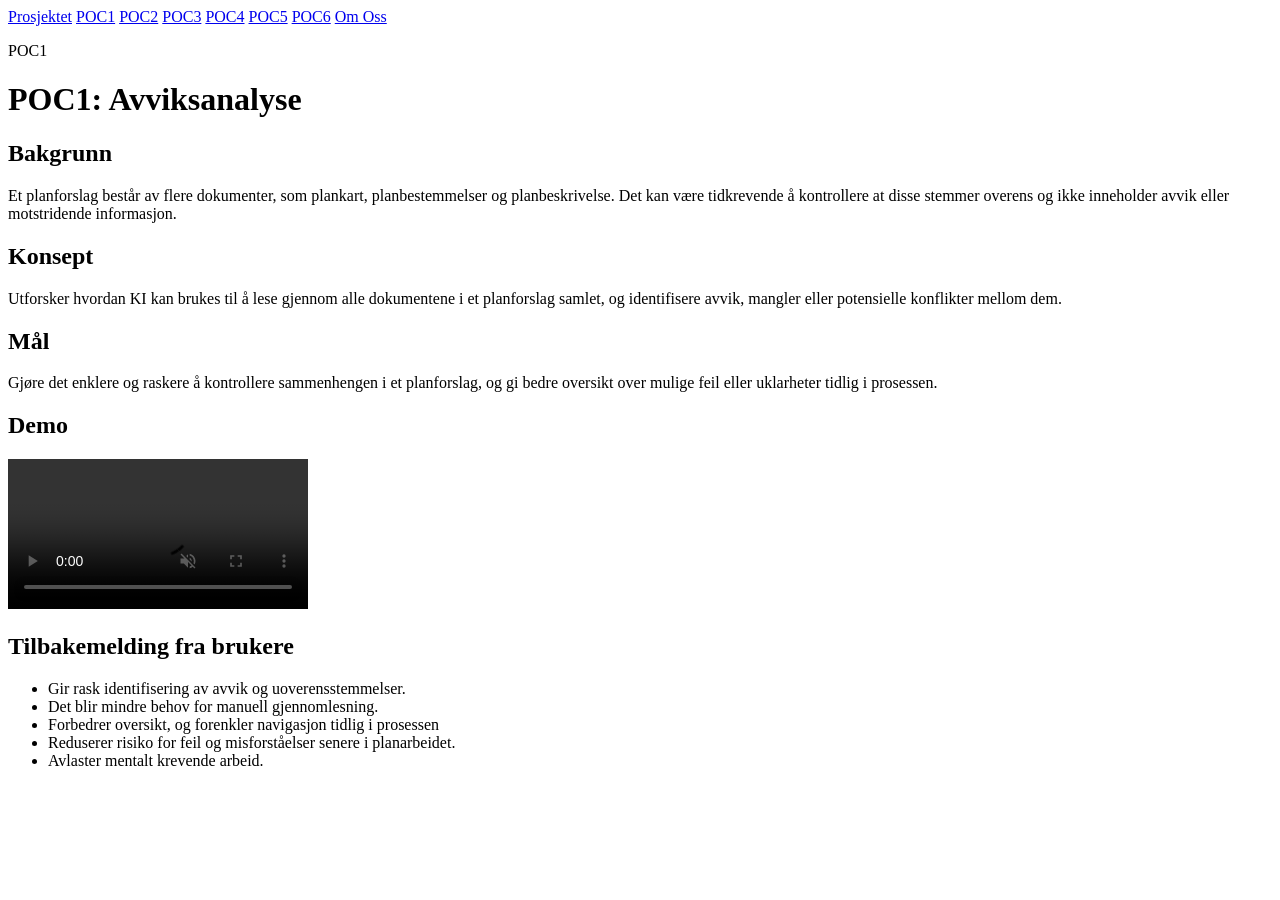
==== POC1.html @ 22160023 "Autolpay for videoene La til autoplay for alle videoene, og behold mulighet til å spole og pause" ====
<!DOCTYPE html>
<html lang="no">
<head>
    <meta charset="UTF-8">
    <meta name="viewport" content="width=device-width, initial-scale=1.0">
    <title>POC1: Avviksanalyse</title>
    <link rel="stylesheet" href="style.css">
</head>
<body>
    <div class="page-shell">
            <nav class="site-nav" aria-label="Hovedmeny">
                <a href="index.html">Prosjektet</a>
                <a href="POC1.html">POC1</a>
                <a href="POC2.html">POC2</a>
                <a href="POC3.html">POC3</a>
                <a href="POC4.html">POC4</a>
                <a href="POC5.html">POC5</a>
                <a href="POC6.html">POC6</a>
                <a href="om-oss.html">Om Oss</a>
        </nav>
        <main class="container section poc-page">
            <p class="section-label">POC1</p>
            <h1>POC1: Avviksanalyse</h1>
        <h2>Bakgrunn</h2>
        <p> Et planforslag består av flere dokumenter, som plankart, planbestemmelser og planbeskrivelse. Det kan være tidkrevende å  kontrollere at disse stemmer overens og ikke inneholder avvik eller motstridende informasjon. </p>
        <h2>Konsept</h2>
        <p>Utforsker hvordan KI kan brukes til å lese gjennom alle dokumentene i et planforslag samlet, og identifisere avvik, mangler eller potensielle konflikter mellom dem.</p>
        <h2>Mål</h2>
        <p>Gjøre det enklere og raskere å kontrollere sammenhengen i et planforslag, og gi bedre oversikt over mulige feil eller uklarheter tidlig i prosessen.</p>
        <h2>Demo</h2>
        <video  autoplay loop muted playsinline controls>
            <source src="Demo/POC1Demo.mp4" type="video/mp4">
            Nettleseren din stotter ikke avspilling av video.
        </video>

        <h2>Tilbakemelding fra brukere</h2>
        <ul>
            <li>Gir rask identifisering av avvik og uoverensstemmelser.</li>
            <li>Det blir mindre behov for manuell gjennomlesning.</li>
            <li>Forbedrer oversikt, og forenkler navigasjon tidlig i prosessen</li>
            <li>Reduserer risiko for feil og misforståelser senere i planarbeidet.</li>
            <li>Avlaster mentalt krevende arbeid.</li>
        </ul>
        </main>
    </div>
</body>
</html>
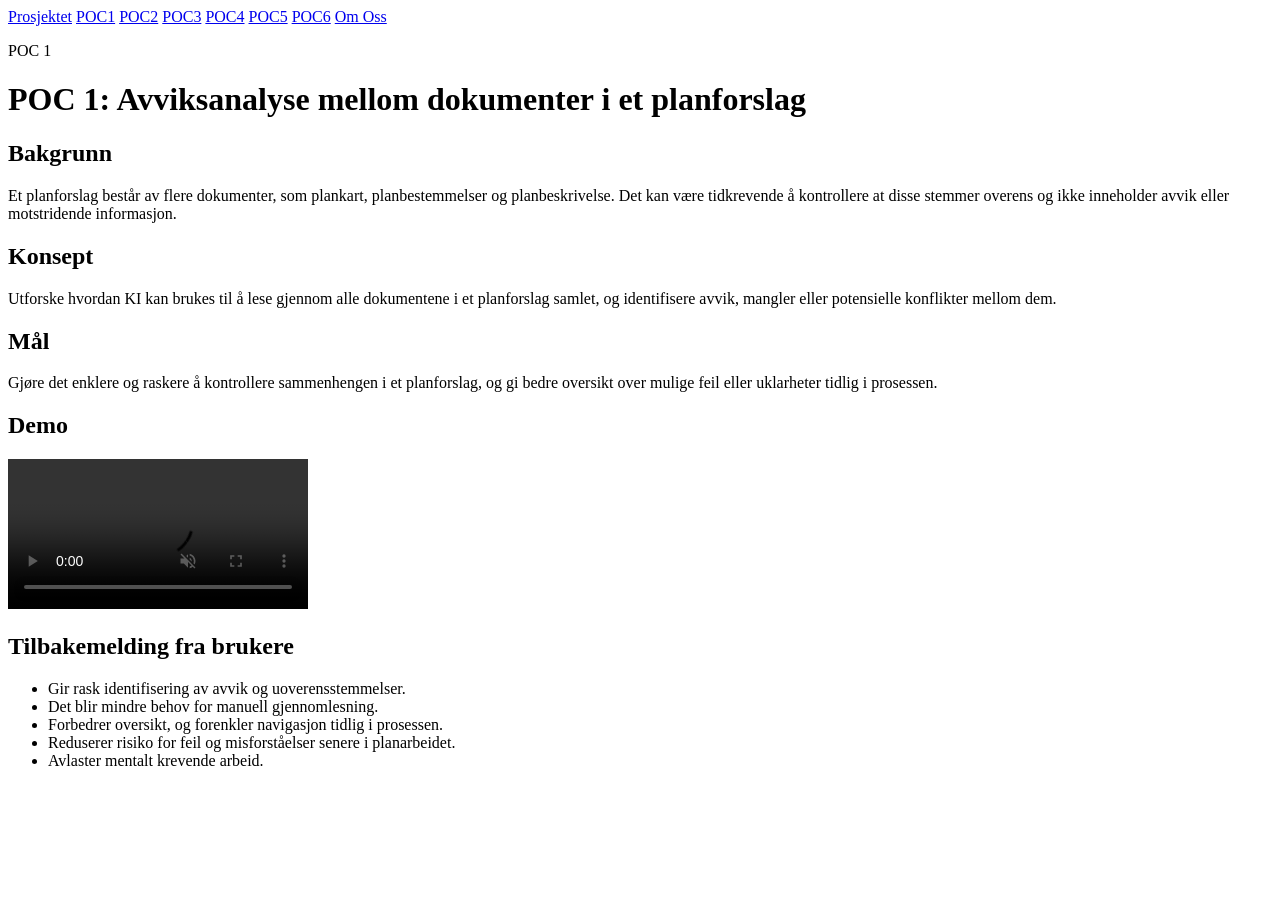
==== commit d8e148f1: "Fikset gramatikk og forklaring Fikset gramatiske feil oppdatert forklaring på POC 4 og 5 Oppdatert o" ====
--- a/POC1.html
+++ b/POC1.html
@@ -19,12 +19,12 @@
                 <a href="om-oss.html">Om Oss</a>
         </nav>
         <main class="container section poc-page">
-            <p class="section-label">POC1</p>
-            <h1>POC1: Avviksanalyse</h1>
+            <p class="section-label">POC 1</p>
+            <h1>POC 1: Avviksanalyse mellom dokumenter i et planforslag</h1>
         <h2>Bakgrunn</h2>
         <p> Et planforslag består av flere dokumenter, som plankart, planbestemmelser og planbeskrivelse. Det kan være tidkrevende å  kontrollere at disse stemmer overens og ikke inneholder avvik eller motstridende informasjon. </p>
         <h2>Konsept</h2>
-        <p>Utforsker hvordan KI kan brukes til å lese gjennom alle dokumentene i et planforslag samlet, og identifisere avvik, mangler eller potensielle konflikter mellom dem.</p>
+        <p>Utforske hvordan KI kan brukes til å lese gjennom alle dokumentene i et planforslag samlet, og identifisere avvik, mangler eller potensielle konflikter mellom dem.</p>
         <h2>Mål</h2>
         <p>Gjøre det enklere og raskere å kontrollere sammenhengen i et planforslag, og gi bedre oversikt over mulige feil eller uklarheter tidlig i prosessen.</p>
         <h2>Demo</h2>
@@ -37,7 +37,7 @@
         <ul>
             <li>Gir rask identifisering av avvik og uoverensstemmelser.</li>
             <li>Det blir mindre behov for manuell gjennomlesning.</li>
-            <li>Forbedrer oversikt, og forenkler navigasjon tidlig i prosessen</li>
+            <li>Forbedrer oversikt, og forenkler navigasjon tidlig i prosessen.</li>
             <li>Reduserer risiko for feil og misforståelser senere i planarbeidet.</li>
             <li>Avlaster mentalt krevende arbeid.</li>
         </ul>
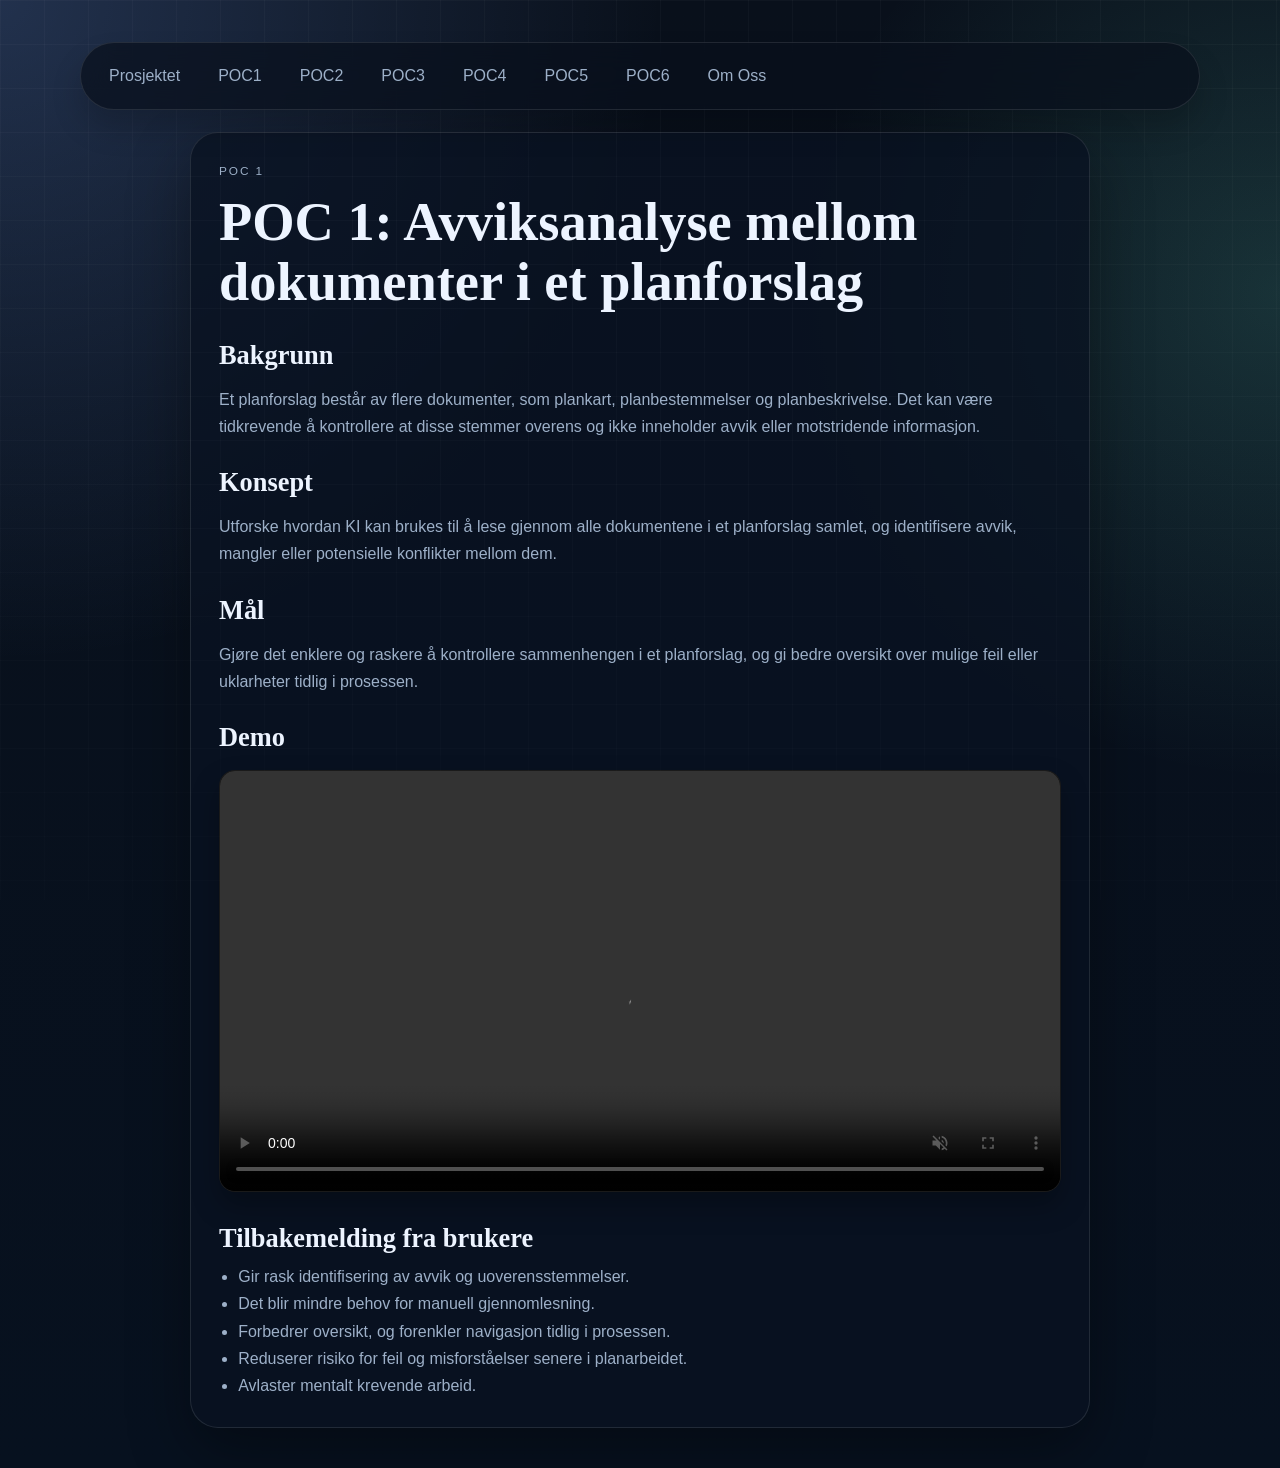
==== commit a184bf2c: "prøvde får endre hvis det ikke ser bra ut" ====
--- a/POC1.html
+++ b/POC1.html
@@ -9,15 +9,22 @@
 <body>
     <div class="page-shell">
             <nav class="site-nav" aria-label="Hovedmeny">
-                <a href="index.html">Prosjektet</a>
-                <a href="POC1.html">POC1</a>
-                <a href="POC2.html">POC2</a>
-                <a href="POC3.html">POC3</a>
-                <a href="POC4.html">POC4</a>
-                <a href="POC5.html">POC5</a>
-                <a href="POC6.html">POC6</a>
-                <a href="om-oss.html">Om Oss</a>
-        </nav>
+                <button class="nav-toggle" aria-expanded="false" aria-controls="primary-menu">
+                    <span class="nav-toggle__icon" aria-hidden="true"></span>
+                    <span class="nav-toggle__text">Meny</span>
+                </button>
+
+                <div class="site-nav__links" id="primary-menu">
+                    <a href="index.html">Prosjektet</a>
+                    <a href="POC1.html">POC1</a>
+                    <a href="POC2.html">POC2</a>
+                    <a href="POC3.html">POC3</a>
+                    <a href="POC4.html">POC4</a>
+                    <a href="POC5.html">POC5</a>
+                    <a href="POC6.html">POC6</a>
+                    <a href="om-oss.html">Om Oss</a>
+                </div>
+            </nav>
         <main class="container section poc-page">
             <p class="section-label">POC 1</p>
             <h1>POC 1: Avviksanalyse mellom dokumenter i et planforslag</h1>
@@ -43,5 +50,6 @@
         </ul>
         </main>
     </div>
+    <script src="script.js"></script>
 </body>
 </html>
--- a/style.css
+++ b/style.css
@@ -0,0 +1,382 @@
+
+:root {
+	color-scheme: dark;
+	--bg: #07111f;
+	--panel: rgba(10, 18, 34, 0.78);
+	--text: #edf4ff;
+	--muted: #9db0c8;
+	--accent: #6be4c8;
+	--border: rgba(255, 255, 255, 0.1);
+	--shadow: 0 24px 60px rgba(0, 0, 0, 0.35);
+}
+
+* {
+	box-sizing: border-box;
+}
+
+html {
+	scroll-behavior: smooth;
+}
+
+body {
+	margin: 0;
+	min-height: 100vh;
+	font-family: "Trebuchet MS", "Segoe UI", sans-serif;
+	color: var(--text);
+	background:
+		radial-gradient(circle at top left, rgba(122, 167, 255, 0.22), transparent 34%),
+		radial-gradient(circle at right 20%, rgba(107, 228, 200, 0.16), transparent 28%),
+		linear-gradient(180deg, #09101b 0%, var(--bg) 100%);
+}
+
+body::before {
+	content: "";
+	position: fixed;
+	inset: 0;
+	pointer-events: none;
+	background-image: linear-gradient(rgba(255, 255, 255, 0.03) 1px, transparent 1px),
+		linear-gradient(90deg, rgba(255, 255, 255, 0.03) 1px, transparent 1px);
+	background-size: 44px 44px;
+	mask-image: linear-gradient(180deg, rgba(0, 0, 0, 0.9), rgba(0, 0, 0, 0.35));
+}
+
+a {
+	color: inherit;
+	text-decoration: none;
+}
+
+.social-link {
+	display: inline-block;
+	margin-top: 8px;
+	padding: 8px 12px;
+	border: 1px solid rgba(107, 228, 200, 0.35);
+	border-radius: 999px;
+	background: rgba(107, 228, 200, 0.08);
+	color: var(--text);
+	font-weight: 600;
+	text-decoration: underline;
+	text-decoration-thickness: 1.5px;
+	text-underline-offset: 0.18em;
+	transition: transform 160ms ease, background 160ms ease, border-color 160ms ease;
+}
+
+.social-link:hover,
+.social-link:focus-visible {
+	background: rgba(107, 228, 200, 0.16);
+	border-color: rgba(107, 228, 200, 0.7);
+	transform: translateY(-1px);
+	outline: none;
+}
+
+.page-shell {
+	width: min(1120px, calc(100% - 32px));
+	margin: 0 auto;
+	padding: 24px 0 40px;
+}
+
+.hero {
+	display: grid;
+	grid-template-columns: 1.4fr 0.9fr;
+	gap: 24px;
+	align-items: stretch;
+	padding: 30px;
+	border: 1px solid var(--border);
+	border-radius: 28px;
+	background: linear-gradient(145deg, rgba(14, 24, 42, 0.96), rgba(9, 16, 29, 0.9));
+	box-shadow: var(--shadow);
+}
+
+.eyebrow,
+.section-label,
+.poc-card__tag {
+	margin: 0 0 12px;
+	text-transform: uppercase;
+	letter-spacing: 0.16em;
+	font-size: 0.74rem;
+	color: var(--accent);
+}
+
+.hero h1,
+.intro h2,
+.poc-card h3 {
+	margin: 0;
+	line-height: 1.02;
+	font-family: "Georgia", "Times New Roman", serif;
+}
+
+.hero h1 {
+	font-size: clamp(2.8rem, 6vw, 5.6rem);
+	max-width: 10ch;
+}
+
+.hero__lead,
+.intro p,
+.poc-card p,
+.panel-card p,
+.site-footer p {
+	color: var(--muted);
+	line-height: 1.65;
+}
+
+.hero__lead {
+	max-width: 58ch;
+	margin: 18px 0 0;
+	font-size: 1.05rem;
+}
+
+.site-nav {
+	position: sticky;
+	top: 16px;
+	z-index: 10;
+	display: flex;
+	flex-wrap: wrap;
+	gap: 10px;
+	padding: 14px;
+	margin: 18px 0 0;
+	border: 1px solid var(--border);
+	border-radius: 999px;
+	backdrop-filter: blur(16px);
+	background: rgba(9, 16, 29, 0.72);
+	box-shadow: 0 18px 30px rgba(0, 0, 0, 0.18);
+}
+
+.site-nav a {
+	padding: 10px 14px;
+	border-radius: 999px;
+	color: var(--muted);
+	transition: background 160ms ease, color 160ms ease;
+}
+
+.site-nav a:hover,
+.site-nav a:focus-visible {
+	background: rgba(255, 255, 255, 0.07);
+	color: var(--text);
+	outline: none;
+}
+
+.section {
+	margin-top: 22px;
+	padding: 28px;
+	border-radius: 28px;
+	border: 1px solid var(--border);
+	background: var(--panel);
+	box-shadow: var(--shadow);
+}
+
+.intro {
+	display: grid;
+	grid-template-columns: 1fr 1fr;
+	gap: 20px;
+	align-items: end;
+}
+
+.intro h2 {
+	font-size: clamp(1.8rem, 3vw, 3rem);
+}
+
+.poc-grid {
+	display: grid;
+	grid-template-columns: repeat(3, minmax(0, 1fr));
+	gap: 18px;
+	background: transparent;
+	box-shadow: none;
+	border: 0;
+	padding: 0;
+}
+
+.poc-card {
+	min-height: 220px;
+	padding: 22px;
+	border-radius: 24px;
+	border: 1px solid var(--border);
+	background: linear-gradient(180deg, rgba(17, 29, 48, 0.96), rgba(10, 19, 34, 0.95));
+	box-shadow: var(--shadow);
+}
+
+.poc-card h3 {
+	margin-top: 6px;
+	font-size: 1.45rem;
+}
+
+.poc-card p {
+	margin-bottom: 0;
+}
+
+.site-footer {
+	padding: 26px 8px 0;
+	text-align: center;
+}
+
+.site-footer p {
+	margin: 0;
+}
+
+.container {
+    max-width: 900px;
+    margin: 0 auto;
+    padding: 24px;
+    border-radius: 14px;
+    box-shadow: 0 8px 24px rgba(16, 32, 56, 0.12);
+}
+
+.container.section {
+	margin-top: 22px;
+	padding: 28px;
+	border-radius: 28px;
+	border: 1px solid var(--border);
+	background: var(--panel);
+	box-shadow: var(--shadow);
+}
+
+.poc-page h1,
+.poc-page h2 {
+	font-family: "Georgia", "Times New Roman", serif;
+	line-height: 1.1;
+	margin: 0;
+}
+
+.poc-page h1 {
+	font-size: clamp(2rem, 4.8vw, 3.4rem);
+	margin-bottom: 14px;
+}
+
+.poc-page h2 {
+	font-size: clamp(1.2rem, 2.3vw, 1.65rem);
+	margin-top: 28px;
+	margin-bottom: 10px;
+}
+
+.poc-page p,
+.poc-page li {
+	color: var(--muted);
+	line-height: 1.7;
+}
+
+.poc-page ul {
+	margin: 0;
+	padding-left: 1.2rem;
+}
+
+video {
+    width: 100%;
+    border-radius: 12px;
+    background: #000;
+    margin-top: 8px;
+}
+
+.poc-page video {
+	border: 1px solid var(--border);
+	border-radius: 16px;
+	box-shadow: 0 14px 28px rgba(0, 0, 0, 0.28);
+}
+
+@media (max-width: 920px) {
+	.hero,
+	.intro,
+	.poc-grid {
+		grid-template-columns: 1fr;
+	}
+
+	.hero h1 {
+		max-width: none;
+	}
+
+	.site-nav {
+		border-radius: 22px;
+	}
+}
+
+@media (max-width: 640px) {
+	.page-shell {
+		width: min(100% - 20px, 1120px);
+		padding-top: 10px;
+	}
+
+	.hero,
+	.section,
+	.container.section {
+		padding: 20px;
+		border-radius: 22px;
+	}
+
+	.hero h1 {
+		font-size: clamp(2.2rem, 12vw, 3.6rem);
+	}
+
+	.site-nav {
+		top: 10px;
+		padding: 10px;
+	}
+
+	.site-nav a {
+		width: 100%;
+	}
+}
+.nav-toggle {
+    display: none;
+    width: 100%;
+    padding: 12px 14px;
+    border: 1px solid var(--border);
+    border-radius: 16px;
+    background: rgba(255, 255, 255, 0.05);
+    color: var(--text);
+    font: inherit;
+}
+
+.nav-toggle__icon {
+    display: inline-block;
+    width: 18px;
+    height: 2px;
+    background: currentColor;
+    position: relative;
+    margin-right: 10px;
+    vertical-align: middle;
+}
+
+.nav-toggle__icon::before,
+.nav-toggle__icon::after {
+    content: "";
+    position: absolute;
+    left: 0;
+    width: 18px;
+    height: 2px;
+    background: currentColor;
+}
+
+.nav-toggle__icon::before {
+    top: -6px;
+}
+
+.nav-toggle__icon::after {
+    top: 6px;
+}
+
+.site-nav__links {
+    display: flex;
+    flex-wrap: wrap;
+    gap: 10px;
+}
+
+@media (max-width: 640px) {
+    .nav-toggle {
+        display: flex;
+        align-items: center;
+        justify-content: center;
+    }
+
+    .site-nav__links {
+        display: none;
+        width: 100%;
+        margin-top: 10px;
+    }
+
+    .site-nav.is-open .site-nav__links {
+        display: grid;
+        grid-template-columns: 1fr;
+    }
+
+    .site-nav a {
+        width: 100%;
+        text-align: center;
+    }
+}
